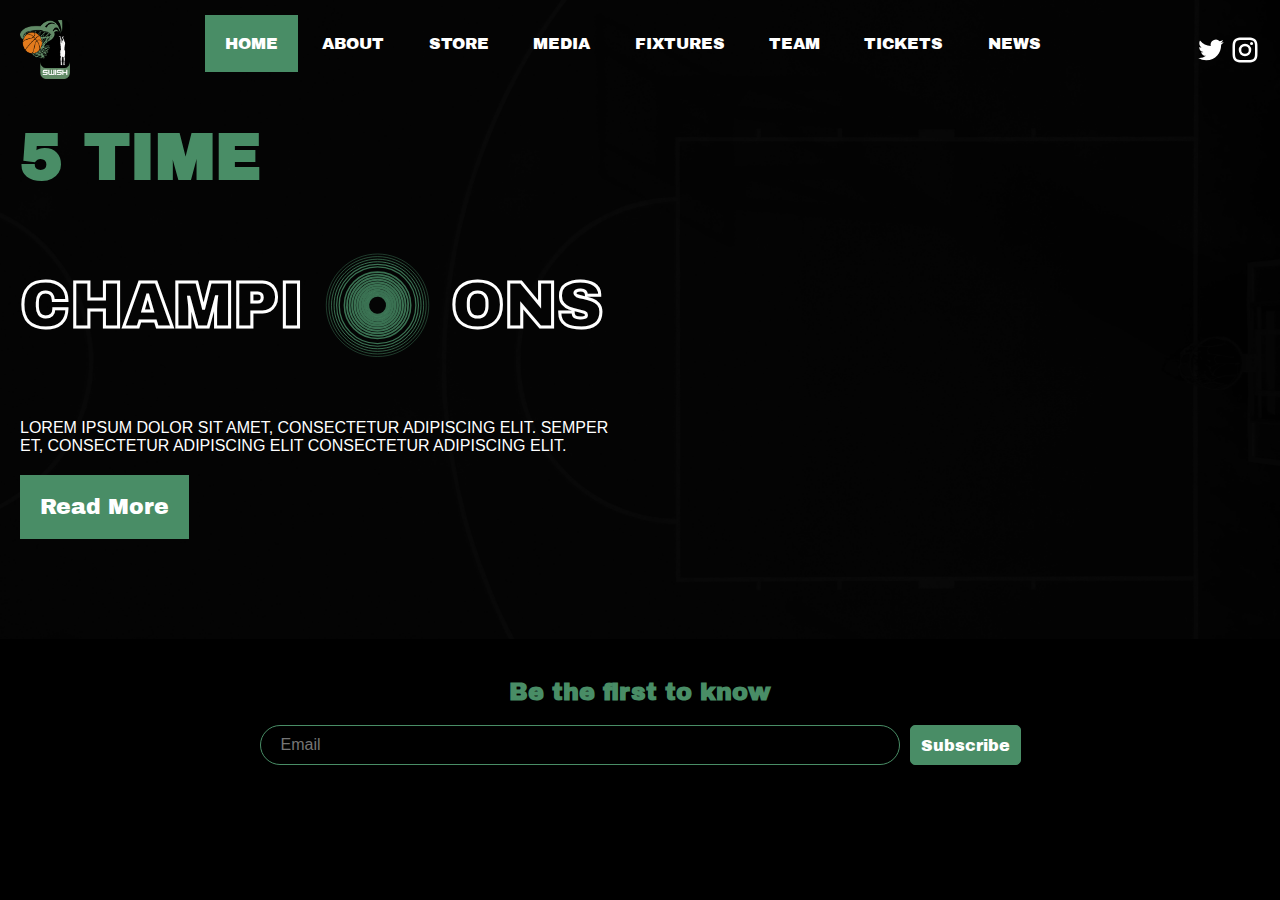
==== index.html @ a0e26535 "first commit" ====
<!DOCTYPE html>
<html lang="en">

<head>
  <meta charset="UTF-8">
  <meta http-equiv="X-UA-Compatible" content="IE=edge">
  <meta name="viewport" content="width=device-width, initial-scale=1.0">
  <title>Document</title>
  <link rel="stylesheet" href="css/main.css">
</head>

<body>

  <header>

    <!-- Start of top nav -->
    <nav>
      <div class="brand">
        <div class="logo">
          <a href="#">
            <img src="img/B5FA4883-small.png" alt="">
          </a>
        </div>
        <button class="hamburger">
          <svg xmlns="http://www.w3.org/2000/svg" viewBox="0 0 24 24" width="30">
            <g>
                <path d="M3 4h18v2H3V4zm0 7h18v2H3v-2zm0 7h18v2H3v-2z"/>
            </g>
        </svg>
        
        </button>
      </div>

      <div class="options">
        <div class="links">
          <a href="" class="current">Home</a>
          <a href="about.html" class="">About</a>
          <a href="store/index.html" class="">Store</a>
          <a href="media/index.html" class="">Media</a>
          <a href="fixtures/index.h" class="">Fixtures</a>
          <a href="" class="">Team</a>
          <a href="" class="">Tickets</a>
          <a href="news/index.html" class="">News</a>
        </div>
        <!-- End of links -->
        <div class="social">
          <a href="">
            <svg xmlns="http://www.w3.org/2000/svg" viewBox="0 0 24 24" width="30">
              <g>
                <path d="M22.162 5.656a8.384 8.384 0 0 1-2.402.658A4.196 4.196 0 0 0 21.6 4c-.82.488-1.719.83-2.656 1.015a4.182 4.182 0 0 0-7.126 3.814 11.874 11.874 0 0 1-8.62-4.37 4.168 4.168 0 0 0-.566 2.103c0 1.45.738 2.731 1.86 3.481a4.168 4.168 0 0 1-1.894-.523v.052a4.185 4.185 0 0 0 3.355 4.101 4.21 4.21 0 0 1-1.89.072A4.185 4.185 0 0 0 7.97 16.65a8.394 8.394 0 0 1-6.191 1.732 11.83 11.83 0 0 0 6.41 1.88c7.693 0 11.9-6.373 11.9-11.9 0-.18-.005-.362-.013-.54a8.496 8.496 0 0 0 2.087-2.165z"/>
              </g>
            </svg>
          </a>
          <a href="">
            <svg xmlns="http://www.w3.org/2000/svg" viewBox="0 0 24 24" width="30">
              <g>
                  <path fill-rule="nonzero" d="M12 9a3 3 0 1 0 0 6 3 3 0 0 0 0-6zm0-2a5 5 0 1 1 0 10 5 5 0 0 1 0-10zm6.5-.25a1.25 1.25 0 0 1-2.5 0 1.25 1.25 0 0 1 2.5 0zM12 4c-2.474 0-2.878.007-4.029.058-.784.037-1.31.142-1.798.332-.434.168-.747.369-1.08.703a2.89 2.89 0 0 0-.704 1.08c-.19.49-.295 1.015-.331 1.798C4.006 9.075 4 9.461 4 12c0 2.474.007 2.878.058 4.029.037.783.142 1.31.331 1.797.17.435.37.748.702 1.08.337.336.65.537 1.08.703.494.191 1.02.297 1.8.333C9.075 19.994 9.461 20 12 20c2.474 0 2.878-.007 4.029-.058.782-.037 1.309-.142 1.797-.331.433-.169.748-.37 1.08-.702.337-.337.538-.65.704-1.08.19-.493.296-1.02.332-1.8.052-1.104.058-1.49.058-4.029 0-2.474-.007-2.878-.058-4.029-.037-.782-.142-1.31-.332-1.798a2.911 2.911 0 0 0-.703-1.08 2.884 2.884 0 0 0-1.08-.704c-.49-.19-1.016-.295-1.798-.331C14.925 4.006 14.539 4 12 4zm0-2c2.717 0 3.056.01 4.122.06 1.065.05 1.79.217 2.428.465.66.254 1.216.598 1.772 1.153a4.908 4.908 0 0 1 1.153 1.772c.247.637.415 1.363.465 2.428.047 1.066.06 1.405.06 4.122 0 2.717-.01 3.056-.06 4.122-.05 1.065-.218 1.79-.465 2.428a4.883 4.883 0 0 1-1.153 1.772 4.915 4.915 0 0 1-1.772 1.153c-.637.247-1.363.415-2.428.465-1.066.047-1.405.06-4.122.06-2.717 0-3.056-.01-4.122-.06-1.065-.05-1.79-.218-2.428-.465a4.89 4.89 0 0 1-1.772-1.153 4.904 4.904 0 0 1-1.153-1.772c-.248-.637-.415-1.363-.465-2.428C2.013 15.056 2 14.717 2 12c0-2.717.01-3.056.06-4.122.05-1.066.217-1.79.465-2.428a4.88 4.88 0 0 1 1.153-1.772A4.897 4.897 0 0 1 5.45 2.525c.638-.248 1.362-.415 2.428-.465C8.944 2.013 9.283 2 12 2z"/>
              </g>
          </svg>
          </a>
        </div>
        <!-- End of social -->
      </div>

    </nav>
    <!-- ENd of top Nav -->

    <div class="flex-container">
      <div class="flex-item">
        <div class="caption">
          <h1>5 time</h1>
          <h1 class="stroked">champi
            <svg width="147" height="147" viewBox="0 0 147 147" fill="none" xmlns="http://www.w3.org/2000/svg">
              <path opacity="0.8" d="M109.784 109.509C129.798 89.495 129.798 57.0452 109.784 37.0307C89.7694 17.0163 57.3196 17.0163 37.3051 37.0307C17.2907 57.0452 17.2907 89.495 37.3051 109.509C57.3196 129.524 89.7694 129.524 109.784 109.509Z" stroke="#498D66" stroke-width="0.5" stroke-miterlimit="10"/>
              <path opacity="0.8" d="M107.958 107.684C126.965 88.6778 126.965 57.8624 107.958 38.8561C88.9521 19.8497 58.1368 19.8497 39.1304 38.8561C20.1241 57.8624 20.1241 88.6778 39.1304 107.684C58.1368 126.69 88.9521 126.69 107.958 107.684Z" stroke="#498D66" stroke-width="0.6562" stroke-miterlimit="10"/>
              <path opacity="0.8" d="M73.545 119.354C98.9966 119.354 119.629 98.7212 119.629 73.2696C119.629 47.8181 98.9966 27.1855 73.545 27.1855C48.0934 27.1855 27.4608 47.8181 27.4608 73.2696C27.4608 98.7212 48.0934 119.354 73.545 119.354Z" stroke="#498D66" stroke-width="0.8125" stroke-miterlimit="10"/>
              <path opacity="0.8" d="M73.5449 116.772C97.5708 116.772 117.048 97.2953 117.048 73.2694C117.048 49.2436 97.5708 29.7667 73.5449 29.7667C49.5191 29.7667 30.0422 49.2436 30.0422 73.2694C30.0422 97.2953 49.5191 116.772 73.5449 116.772Z" stroke="#498D66" stroke-width="0.9688" stroke-miterlimit="10"/>
              <path opacity="0.8" d="M102.48 102.206C118.46 86.2249 118.46 60.3152 102.48 44.3347C86.4993 28.3541 60.5896 28.3541 44.609 44.3346C28.6284 60.3152 28.6284 86.2249 44.609 102.206C60.5896 118.186 86.4993 118.186 102.48 102.206Z" stroke="#498D66" stroke-width="1.125" stroke-miterlimit="10"/>
              <path opacity="0.8" d="M100.655 100.38C115.627 85.4077 115.627 61.1325 100.655 46.16C85.6821 31.1875 61.4069 31.1875 46.4344 46.16C31.4619 61.1325 31.4619 85.4077 46.4344 100.38C61.4069 115.353 85.6821 115.353 100.655 100.38Z" stroke="#498D66" stroke-width="1.2812" stroke-miterlimit="10"/>
              <path opacity="0.8" d="M97.0039 96.7295C109.96 83.7732 109.96 62.7669 97.0039 49.8107C84.0476 36.8544 63.0413 36.8544 50.085 49.8107C37.1288 62.7669 37.1288 83.7732 50.085 96.7295C63.0413 109.686 84.0476 109.686 97.0039 96.7295Z" stroke="#498D66" stroke-width="1.5938" stroke-miterlimit="10"/>
              <path opacity="0.8" d="M103.756 78.151C106.447 61.4698 95.1068 45.765 78.4256 43.0732C61.7445 40.3814 46.0396 51.7221 43.3479 68.4032C40.6561 85.0844 51.9967 100.789 68.6779 103.481C85.359 106.173 101.064 94.8321 103.756 78.151Z" stroke="#498D66" stroke-width="1.75" stroke-miterlimit="10"/>
              <path opacity="0.8" d="M73.545 101.284C89.0167 101.284 101.559 88.7412 101.559 73.2694C101.559 57.7977 89.0167 45.2554 73.545 45.2554C58.0732 45.2554 45.5309 57.7977 45.5309 73.2694C45.5309 88.7412 58.0732 101.284 73.545 101.284Z" stroke="#498D66" stroke-width="1.9062" stroke-miterlimit="10"/>
              <path opacity="0.8" d="M91.5279 91.2535C101.46 81.3215 101.46 65.2186 91.5279 55.2867C81.5959 45.3547 65.493 45.3547 55.561 55.2867C45.6291 65.2186 45.6291 81.3215 55.5611 91.2535C65.493 101.185 81.5959 101.185 91.5279 91.2535Z" stroke="#498D66" stroke-width="2.0625" stroke-miterlimit="10"/>
              <path opacity="0.8" d="M89.6999 89.4256C98.6224 80.5031 98.6224 66.037 89.6999 57.1146C80.7775 48.1921 66.3113 48.1921 57.3889 57.1146C48.4665 66.037 48.4665 80.5031 57.3889 89.4256C66.3114 98.348 80.7775 98.348 89.6999 89.4256Z" stroke="#498D66" stroke-width="2.2188" stroke-miterlimit="10"/>
              <path opacity="0.8" d="M87.8747 87.6003C95.789 79.6859 95.789 66.8543 87.8747 58.9399C79.9603 51.0256 67.1287 51.0256 59.2143 58.9399C51.3 66.8542 51.3 79.6859 59.2143 87.6003C67.1287 95.5146 79.9603 95.5146 87.8747 87.6003Z" stroke="#498D66" stroke-width="2.375" stroke-miterlimit="10"/>
              <path opacity="0.8" d="M86.0493 85.7749C92.9555 78.8687 92.9555 67.6715 86.0493 60.7652C79.1431 53.859 67.9459 53.859 61.0396 60.7652C54.1334 67.6715 54.1334 78.8687 61.0396 85.7749C67.9459 92.6812 79.1431 92.6812 86.0493 85.7749Z" stroke="#498D66" stroke-width="2.5312" stroke-miterlimit="10"/>
              <path opacity="0.8" d="M88.5393 75.0378C89.5169 66.754 83.5941 59.2462 75.3104 58.2686C67.0266 57.291 59.5188 63.2138 58.5412 71.4976C57.5636 79.7813 63.4864 87.2891 71.7702 88.2667C80.0539 89.2443 87.5617 83.3215 88.5393 75.0378Z" stroke="#498D66" stroke-width="2.6875" stroke-miterlimit="10"/>
              <path opacity="0.8" d="M73.545 85.7913C80.4606 85.7913 86.0668 80.1851 86.0668 73.2695C86.0668 66.3539 80.4606 60.7477 73.545 60.7477C66.6294 60.7477 61.0232 66.3539 61.0232 73.2695C61.0232 80.1851 66.6294 85.7913 73.545 85.7913Z" stroke="#498D66" stroke-width="2.8438" stroke-miterlimit="10"/>
              <path opacity="0.8" d="M83.4614 74.0687C83.8972 68.5964 79.8144 63.8068 74.3421 63.3709C68.8697 62.935 64.0801 67.0179 63.6442 72.4902C63.2083 77.9625 67.2912 82.7521 72.7635 83.188C78.2359 83.6239 83.0255 79.5411 83.4614 74.0687Z" stroke="#498D66" stroke-width="3" stroke-miterlimit="10"/>
              </svg> ons
          </h1>
          <div class="lead">
            Lorem ipsum dolor sit amet, consectetur adipiscing elit. Semper et, consectetur adipiscing elit consectetur adipiscing elit.
          </div>

          <a href="" class="btn">Read More</a>
        </div>
      </div>
      <!-- End of flex item  -->
    </div>
    <!-- End of flex container` -->
    <!-- <img class="spiral bottom left" src="img/hero-bottom-spiral.svg" alt=""> -->
  </header>


  <section class="sub">
    <h2>Be the first to know</h2>

    <form action="">
      <input type="Email" placeholder="Email">
      <button>Subscribe</button>
    </form>
  </section>
</body>

</html>
---- css/main.css ----
@import url("https://fonts.googleapis.com/css2?family=Archivo+Black&display=swap");
* {
  margin: 0;
  padding: 0;
  font-family: Helvetica, Arial, sans-serif;
  box-sizing: border-box;
  transition-property: all;
  transition-duration: 0.1s;
  outline: none;
}

a {
  text-decoration: none;
}

nav {
  display: flex;
  font-family: "Archivo Black";
  align-content: center;
  align-items: center;
  padding: 5px 0;
  padding: 20px;
}
nav .brand .logo {
  width: 50px;
}
nav .brand .logo img {
  width: 100%;
}
nav .brand .hamburger {
  display: none;
}
nav .options {
  display: flex;
  flex-grow: 1;
}
nav .options .links {
  margin-left: auto;
}
nav .options .links a {
  font-family: "Archivo Black";
  color: white;
  font-size: 1rem;
  text-transform: uppercase;
  padding: 20px;
}
nav .options .links a.current {
  background-color: #498d66;
}
nav .options .links a:hover {
  background-color: #498d66;
}
nav .options .social {
  margin-left: auto;
}
nav .options .social svg path {
  fill: white;
}

.spiral {
  width: 10%;
  position: absolute;
}

header {
  background-image: url("../img/oleksii-s-O2kqxbix4Mw-unsplash 2.png");
  background-size: cover;
  background-color: #000000e0;
  padding-bottom: 100px;
  height: fit-content;
  overflow: hidden;
}
header .flex-container .flex-item {
  text-transform: uppercase;
  font: "Archivo Black";
}
header .flex-container .flex-item .caption h1 {
  padding: 20px;
  font-family: "Archivo Black";
  font-size: 4em;
  color: #498d66;
}
header .flex-container .flex-item .caption h1.stroked {
  -webkit-text-fill-color: #0000;
  -webkit-text-stroke-width: 1px;
  -webkit-text-stroke-color: white;
  display: flex;
  flex-direction: row;
  align-items: center;
}
header .flex-container .flex-item .caption a.btn {
  background-color: #498d66;
  color: white;
  font-size: 22px;
  padding: 20px;
  display: block;
  width: fit-content;
  width: -moz-fit-content;
  font-family: "Archivo Black";
  margin-left: 20px;
  text-transform: capitalize;
}
header .flex-container .flex-item .lead {
  padding: 20px;
  width: 50%;
  color: white;
}

body {
  background-color: black;
}

section.sub {
  padding: 20px 0;
}
section.sub h2 {
  color: #498d66;
  font-family: "Archivo Black";
  text-align: center;
  margin: 20px 0;
}
section.sub form {
  display: flex;
}
section.sub form input {
  border: 1px #498d66 solid;
  background-color: black;
  padding: 10px;
  color: white;
  font-size: 1rem;
  width: 50%;
  margin-left: auto;
  padding-left: 20px;
  border-radius: 5rem;
}
section.sub form button {
  background-color: #498d66;
  color: white;
  font-family: "Archivo Black";
  font-size: 1rem;
  padding: 10px;
  border: 1px #498d66 solid;
  border-radius: 5px;
  margin-left: 10px;
  margin-right: auto;
}

/*# sourceMappingURL=main.css.map */
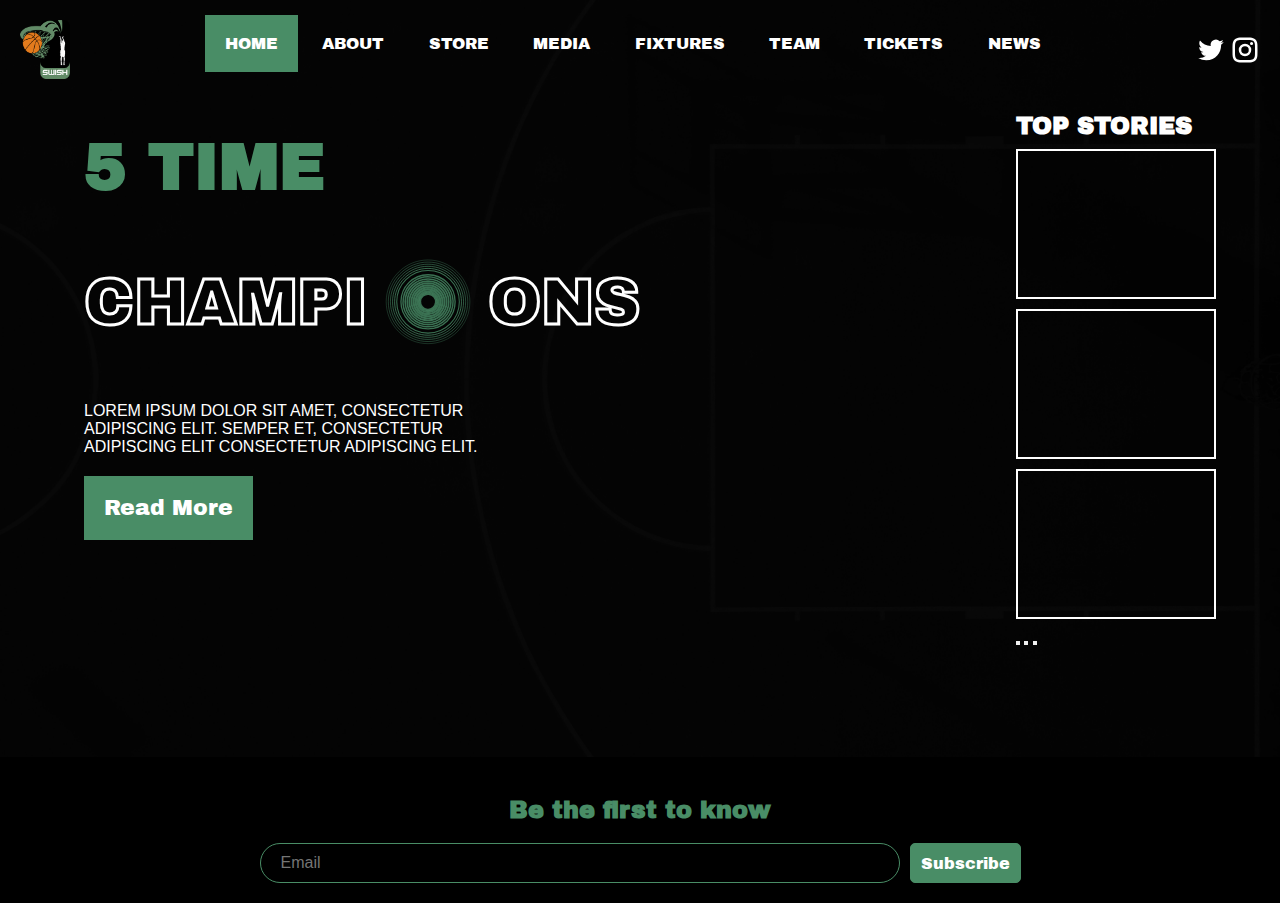
==== commit eb45e704: "Media Page" ====
--- a/index.html
+++ b/index.html
@@ -70,7 +70,7 @@
         <div class="caption">
           <h1>5 time</h1>
           <h1 class="stroked">champi
-            <svg width="147" height="147" viewBox="0 0 147 147" fill="none" xmlns="http://www.w3.org/2000/svg">
+            <svg width="" height="" viewBox="0 0 147 147" fill="none" xmlns="http://www.w3.org/2000/svg">
               <path opacity="0.8" d="M109.784 109.509C129.798 89.495 129.798 57.0452 109.784 37.0307C89.7694 17.0163 57.3196 17.0163 37.3051 37.0307C17.2907 57.0452 17.2907 89.495 37.3051 109.509C57.3196 129.524 89.7694 129.524 109.784 109.509Z" stroke="#498D66" stroke-width="0.5" stroke-miterlimit="10"/>
               <path opacity="0.8" d="M107.958 107.684C126.965 88.6778 126.965 57.8624 107.958 38.8561C88.9521 19.8497 58.1368 19.8497 39.1304 38.8561C20.1241 57.8624 20.1241 88.6778 39.1304 107.684C58.1368 126.69 88.9521 126.69 107.958 107.684Z" stroke="#498D66" stroke-width="0.6562" stroke-miterlimit="10"/>
               <path opacity="0.8" d="M73.545 119.354C98.9966 119.354 119.629 98.7212 119.629 73.2696C119.629 47.8181 98.9966 27.1855 73.545 27.1855C48.0934 27.1855 27.4608 47.8181 27.4608 73.2696C27.4608 98.7212 48.0934 119.354 73.545 119.354Z" stroke="#498D66" stroke-width="0.8125" stroke-miterlimit="10"/>
@@ -96,6 +96,24 @@
           <a href="" class="btn">Read More</a>
         </div>
       </div>
+
+      <div class="flex-item">
+        <h2>Top Stories</h2>
+        <div class="carousel">
+          <div class="slide">
+            <div class="box"></div>
+            <div class="box"></div>
+            <div class="box"></div>
+          </div>
+          <!-- End of Slide -->
+          <div class="controlls">
+            <button></button>
+            <button></button>
+            <button></button>
+          </div>
+          <!-- End of Controlls -->
+        </div>
+      </div>
       <!-- End of flex item  -->
     </div>
     <!-- End of flex container` -->
--- a/css/main.css
+++ b/css/main.css
@@ -70,6 +70,10 @@
   height: fit-content;
   overflow: hidden;
 }
+header .flex-container {
+  display: flex;
+  padding: 10px 5%;
+}
 header .flex-container .flex-item {
   text-transform: uppercase;
   font: "Archivo Black";
@@ -88,6 +92,9 @@
   flex-direction: row;
   align-items: center;
 }
+header .flex-container .flex-item .caption h1 svg {
+  width: 120px;
+}
 header .flex-container .flex-item .caption a.btn {
   background-color: #498d66;
   color: white;
@@ -104,6 +111,16 @@
   padding: 20px;
   width: 50%;
   color: white;
+}
+header .flex-container .flex-item h2 {
+  color: white;
+  font-family: "Archivo Black";
+}
+header .flex-container .flex-item .carousel .slide .box {
+  width: 200px;
+  height: 150px;
+  border: 2px white solid;
+  margin: 10px 0;
 }
 
 body {
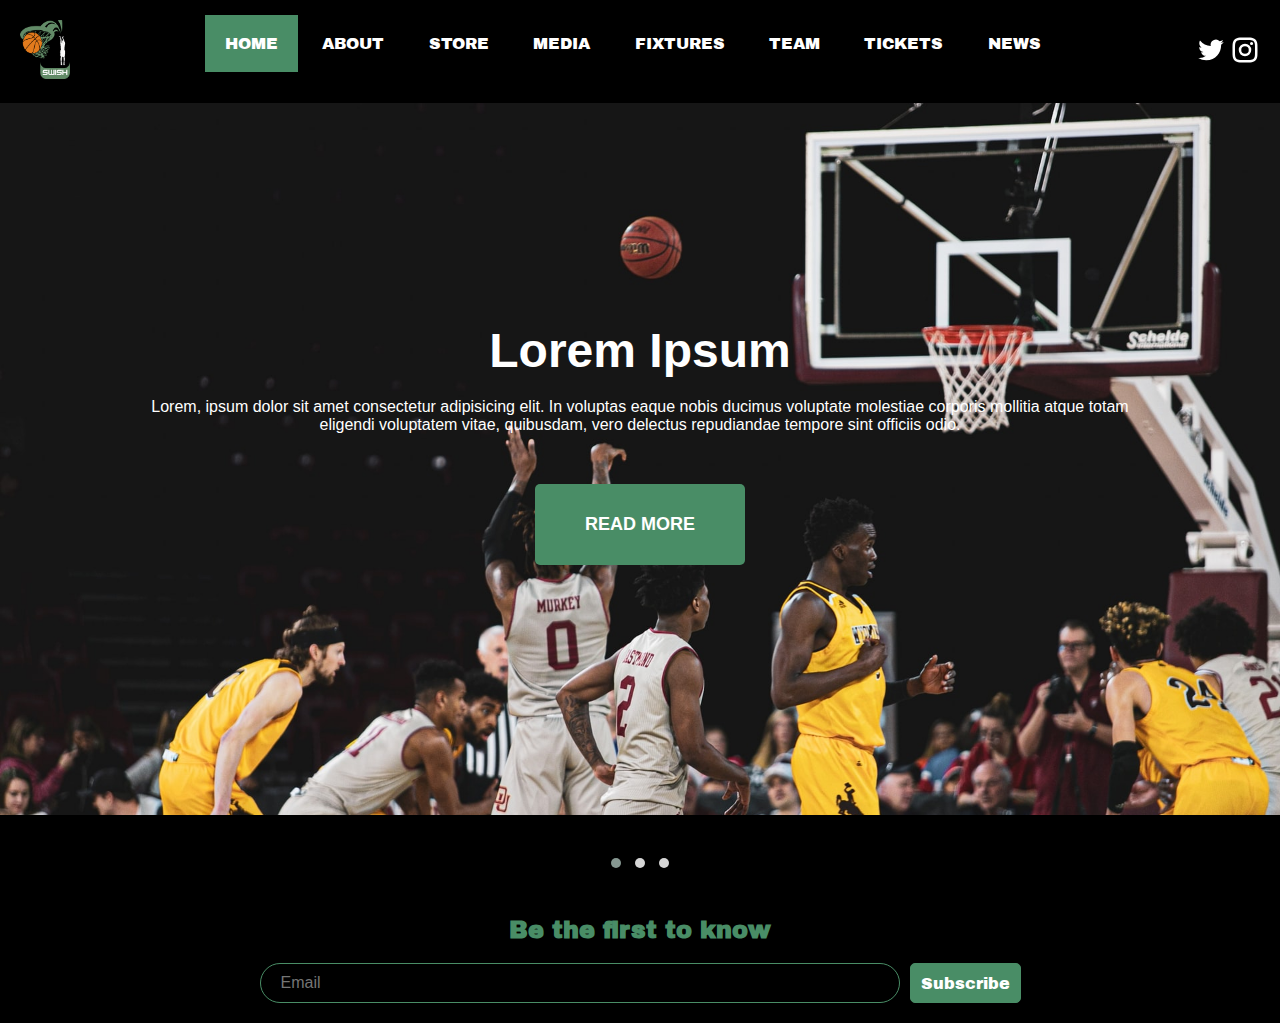
==== commit 6f101c6a: "hmmn" ====
--- a/index.html
+++ b/index.html
@@ -6,6 +6,8 @@
   <meta http-equiv="X-UA-Compatible" content="IE=edge">
   <meta name="viewport" content="width=device-width, initial-scale=1.0">
   <title>Document</title>
+  <link rel="stylesheet" href="plugins/owl carousel/dist/assets/owl.carousel.css">
+  <link rel="stylesheet" href="plugins/owl carousel/dist/assets/owl.theme.default.css">
   <link rel="stylesheet" href="css/main.css">
 </head>
 
@@ -37,9 +39,9 @@
           <a href="about.html" class="">About</a>
           <a href="store/index.html" class="">Store</a>
           <a href="media/index.html" class="">Media</a>
-          <a href="fixtures/index.h" class="">Fixtures</a>
-          <a href="" class="">Team</a>
-          <a href="" class="">Tickets</a>
+          <a href="fixtures/index.html" class="">Fixtures</a>
+          <a href="teams/index.html" class="">Team</a>
+          <a href="tickets/index.html" class="">Tickets</a>
           <a href="news/index.html" class="">News</a>
         </div>
         <!-- End of links -->
@@ -65,60 +67,37 @@
     </nav>
     <!-- ENd of top Nav -->
 
-    <div class="flex-container">
-      <div class="flex-item">
-        <div class="caption">
-          <h1>5 time</h1>
-          <h1 class="stroked">champi
-            <svg width="" height="" viewBox="0 0 147 147" fill="none" xmlns="http://www.w3.org/2000/svg">
-              <path opacity="0.8" d="M109.784 109.509C129.798 89.495 129.798 57.0452 109.784 37.0307C89.7694 17.0163 57.3196 17.0163 37.3051 37.0307C17.2907 57.0452 17.2907 89.495 37.3051 109.509C57.3196 129.524 89.7694 129.524 109.784 109.509Z" stroke="#498D66" stroke-width="0.5" stroke-miterlimit="10"/>
-              <path opacity="0.8" d="M107.958 107.684C126.965 88.6778 126.965 57.8624 107.958 38.8561C88.9521 19.8497 58.1368 19.8497 39.1304 38.8561C20.1241 57.8624 20.1241 88.6778 39.1304 107.684C58.1368 126.69 88.9521 126.69 107.958 107.684Z" stroke="#498D66" stroke-width="0.6562" stroke-miterlimit="10"/>
-              <path opacity="0.8" d="M73.545 119.354C98.9966 119.354 119.629 98.7212 119.629 73.2696C119.629 47.8181 98.9966 27.1855 73.545 27.1855C48.0934 27.1855 27.4608 47.8181 27.4608 73.2696C27.4608 98.7212 48.0934 119.354 73.545 119.354Z" stroke="#498D66" stroke-width="0.8125" stroke-miterlimit="10"/>
-              <path opacity="0.8" d="M73.5449 116.772C97.5708 116.772 117.048 97.2953 117.048 73.2694C117.048 49.2436 97.5708 29.7667 73.5449 29.7667C49.5191 29.7667 30.0422 49.2436 30.0422 73.2694C30.0422 97.2953 49.5191 116.772 73.5449 116.772Z" stroke="#498D66" stroke-width="0.9688" stroke-miterlimit="10"/>
-              <path opacity="0.8" d="M102.48 102.206C118.46 86.2249 118.46 60.3152 102.48 44.3347C86.4993 28.3541 60.5896 28.3541 44.609 44.3346C28.6284 60.3152 28.6284 86.2249 44.609 102.206C60.5896 118.186 86.4993 118.186 102.48 102.206Z" stroke="#498D66" stroke-width="1.125" stroke-miterlimit="10"/>
-              <path opacity="0.8" d="M100.655 100.38C115.627 85.4077 115.627 61.1325 100.655 46.16C85.6821 31.1875 61.4069 31.1875 46.4344 46.16C31.4619 61.1325 31.4619 85.4077 46.4344 100.38C61.4069 115.353 85.6821 115.353 100.655 100.38Z" stroke="#498D66" stroke-width="1.2812" stroke-miterlimit="10"/>
-              <path opacity="0.8" d="M97.0039 96.7295C109.96 83.7732 109.96 62.7669 97.0039 49.8107C84.0476 36.8544 63.0413 36.8544 50.085 49.8107C37.1288 62.7669 37.1288 83.7732 50.085 96.7295C63.0413 109.686 84.0476 109.686 97.0039 96.7295Z" stroke="#498D66" stroke-width="1.5938" stroke-miterlimit="10"/>
-              <path opacity="0.8" d="M103.756 78.151C106.447 61.4698 95.1068 45.765 78.4256 43.0732C61.7445 40.3814 46.0396 51.7221 43.3479 68.4032C40.6561 85.0844 51.9967 100.789 68.6779 103.481C85.359 106.173 101.064 94.8321 103.756 78.151Z" stroke="#498D66" stroke-width="1.75" stroke-miterlimit="10"/>
-              <path opacity="0.8" d="M73.545 101.284C89.0167 101.284 101.559 88.7412 101.559 73.2694C101.559 57.7977 89.0167 45.2554 73.545 45.2554C58.0732 45.2554 45.5309 57.7977 45.5309 73.2694C45.5309 88.7412 58.0732 101.284 73.545 101.284Z" stroke="#498D66" stroke-width="1.9062" stroke-miterlimit="10"/>
-              <path opacity="0.8" d="M91.5279 91.2535C101.46 81.3215 101.46 65.2186 91.5279 55.2867C81.5959 45.3547 65.493 45.3547 55.561 55.2867C45.6291 65.2186 45.6291 81.3215 55.5611 91.2535C65.493 101.185 81.5959 101.185 91.5279 91.2535Z" stroke="#498D66" stroke-width="2.0625" stroke-miterlimit="10"/>
-              <path opacity="0.8" d="M89.6999 89.4256C98.6224 80.5031 98.6224 66.037 89.6999 57.1146C80.7775 48.1921 66.3113 48.1921 57.3889 57.1146C48.4665 66.037 48.4665 80.5031 57.3889 89.4256C66.3114 98.348 80.7775 98.348 89.6999 89.4256Z" stroke="#498D66" stroke-width="2.2188" stroke-miterlimit="10"/>
-              <path opacity="0.8" d="M87.8747 87.6003C95.789 79.6859 95.789 66.8543 87.8747 58.9399C79.9603 51.0256 67.1287 51.0256 59.2143 58.9399C51.3 66.8542 51.3 79.6859 59.2143 87.6003C67.1287 95.5146 79.9603 95.5146 87.8747 87.6003Z" stroke="#498D66" stroke-width="2.375" stroke-miterlimit="10"/>
-              <path opacity="0.8" d="M86.0493 85.7749C92.9555 78.8687 92.9555 67.6715 86.0493 60.7652C79.1431 53.859 67.9459 53.859 61.0396 60.7652C54.1334 67.6715 54.1334 78.8687 61.0396 85.7749C67.9459 92.6812 79.1431 92.6812 86.0493 85.7749Z" stroke="#498D66" stroke-width="2.5312" stroke-miterlimit="10"/>
-              <path opacity="0.8" d="M88.5393 75.0378C89.5169 66.754 83.5941 59.2462 75.3104 58.2686C67.0266 57.291 59.5188 63.2138 58.5412 71.4976C57.5636 79.7813 63.4864 87.2891 71.7702 88.2667C80.0539 89.2443 87.5617 83.3215 88.5393 75.0378Z" stroke="#498D66" stroke-width="2.6875" stroke-miterlimit="10"/>
-              <path opacity="0.8" d="M73.545 85.7913C80.4606 85.7913 86.0668 80.1851 86.0668 73.2695C86.0668 66.3539 80.4606 60.7477 73.545 60.7477C66.6294 60.7477 61.0232 66.3539 61.0232 73.2695C61.0232 80.1851 66.6294 85.7913 73.545 85.7913Z" stroke="#498D66" stroke-width="2.8438" stroke-miterlimit="10"/>
-              <path opacity="0.8" d="M83.4614 74.0687C83.8972 68.5964 79.8144 63.8068 74.3421 63.3709C68.8697 62.935 64.0801 67.0179 63.6442 72.4902C63.2083 77.9625 67.2912 82.7521 72.7635 83.188C78.2359 83.6239 83.0255 79.5411 83.4614 74.0687Z" stroke="#498D66" stroke-width="3" stroke-miterlimit="10"/>
-              </svg> ons
-          </h1>
-          <div class="lead">
-            Lorem ipsum dolor sit amet, consectetur adipiscing elit. Semper et, consectetur adipiscing elit consectetur adipiscing elit.
+    <section class="hero">
+      <div class="owl-carousel owl-theme">
+        <div class="slide slide-1">
+          <div class="slide-content">
+            <h1>Lorem Ipsum</h1>
+            <p>Lorem, ipsum dolor sit amet consectetur adipisicing elit. In voluptas eaque nobis ducimus voluptate molestiae corporis mollitia atque totam eligendi voluptatem vitae, quibusdam, vero delectus repudiandae tempore sint officiis odio.</p>
+            <button>Read More</button>
           </div>
-
-          <a href="" class="btn">Read More</a>
+        </div>
+        <div class="slide slide-2">
+          <div class="slide-content">
+            <h1>Lorem Ipsum</h1>
+            <p>Lorem, ipsum dolor sit amet consectetur adipisicing elit. In voluptas eaque nobis ducimus voluptate molestiae corporis mollitia atque totam eligendi voluptatem vitae, quibusdam, vero delectus repudiandae tempore sint officiis odio.</p>
+            <button>Read More</button>
+          </div>
+        </div>
+        <div class="slide slide-3">
+          <div class="slide-content">
+            <h1>Lorem Ipsum</h1>
+            <p>Lorem, ipsum dolor sit amet consectetur adipisicing elit. In voluptas eaque nobis ducimus voluptate molestiae corporis mollitia atque totam eligendi voluptatem vitae, quibusdam, vero delectus repudiandae tempore sint officiis odio.</p>
+            <button>Read More</button>
+          </div>
         </div>
       </div>
+      <!-- End of carousel -->
+    </section>
 
-      <div class="flex-item">
-        <h2>Top Stories</h2>
-        <div class="carousel">
-          <div class="slide">
-            <div class="box"></div>
-            <div class="box"></div>
-            <div class="box"></div>
-          </div>
-          <!-- End of Slide -->
-          <div class="controlls">
-            <button></button>
-            <button></button>
-            <button></button>
-          </div>
-          <!-- End of Controlls -->
-        </div>
-      </div>
-      <!-- End of flex item  -->
-    </div>
-    <!-- End of flex container` -->
-    <!-- <img class="spiral bottom left" src="img/hero-bottom-spiral.svg" alt=""> -->
   </header>
+
+
+
 
 
   <section class="sub">
@@ -129,6 +108,9 @@
       <button>Subscribe</button>
     </form>
   </section>
+  <script src="./js/jquery.js"></script>
+  <script src="plugins/owl carousel/dist/owl.carousel.js"></script>
+  <script src="./js/index.js"></script>
 </body>
 
 </html>--- a/css/main.css
+++ b/css/main.css
@@ -14,12 +14,26 @@
 }
 
 nav {
+  position: sticky;
+  top: 0;
+  left: 0;
   display: flex;
   font-family: "Archivo Black";
   align-content: center;
   align-items: center;
   padding: 5px 0;
   padding: 20px;
+}
+@media screen and (max-width: 800px) {
+  nav {
+    display: block;
+  }
+}
+@media screen and (max-width: 800px) {
+  nav .brand {
+    display: flex;
+    align-items: center;
+  }
 }
 nav .brand .logo {
   width: 50px;
@@ -30,9 +44,26 @@
 nav .brand .hamburger {
   display: none;
 }
+@media screen and (max-width: 800px) {
+  nav .brand .hamburger {
+    display: inherit;
+    margin-left: auto;
+    background-color: #0000;
+    border: none;
+  }
+  nav .brand .hamburger svg path {
+    fill: white;
+  }
+}
 nav .options {
   display: flex;
   flex-grow: 1;
+}
+@media screen and (max-width: 800px) {
+  nav .options {
+    display: none;
+    margin-top: 20px;
+  }
 }
 nav .options .links {
   margin-left: auto;
@@ -43,6 +74,11 @@
   font-size: 1rem;
   text-transform: uppercase;
   padding: 20px;
+}
+@media screen and (max-width: 800px) {
+  nav .options .links a {
+    display: block;
+  }
 }
 nav .options .links a.current {
   background-color: #498d66;
@@ -63,68 +99,56 @@
 }
 
 header {
-  background-image: url("../img/oleksii-s-O2kqxbix4Mw-unsplash 2.png");
   background-size: cover;
   background-color: #000000e0;
-  padding-bottom: 100px;
+  padding-bottom: 0px;
   height: fit-content;
   overflow: hidden;
 }
-header .flex-container {
-  display: flex;
-  padding: 10px 5%;
-}
-header .flex-container .flex-item {
-  text-transform: uppercase;
-  font: "Archivo Black";
-}
-header .flex-container .flex-item .caption h1 {
-  padding: 20px;
-  font-family: "Archivo Black";
-  font-size: 4em;
-  color: #498d66;
-}
-header .flex-container .flex-item .caption h1.stroked {
-  -webkit-text-fill-color: #0000;
-  -webkit-text-stroke-width: 1px;
-  -webkit-text-stroke-color: white;
-  display: flex;
-  flex-direction: row;
-  align-items: center;
-}
-header .flex-container .flex-item .caption h1 svg {
-  width: 120px;
-}
-header .flex-container .flex-item .caption a.btn {
-  background-color: #498d66;
-  color: white;
-  font-size: 22px;
-  padding: 20px;
-  display: block;
-  width: fit-content;
-  width: -moz-fit-content;
-  font-family: "Archivo Black";
-  margin-left: 20px;
-  text-transform: capitalize;
-}
-header .flex-container .flex-item .lead {
-  padding: 20px;
-  width: 50%;
+header section.hero .owl-carousel .slide {
+  width: 100vw;
+  padding: 200px 10%;
+  text-align: center;
   color: white;
 }
-header .flex-container .flex-item h2 {
+header section.hero .owl-carousel .slide h1 {
+  font-size: 3rem;
+  margin: 20px 0;
+}
+header section.hero .owl-carousel .slide p {
+  font-size: 1rem;
+}
+header section.hero .owl-carousel .slide.slide-1 {
+  background-image: url("../img/news/logan-weaver-xtPs2_MlPYc-unsplash.jpg");
+  background-size: 100%;
+}
+header section.hero .owl-carousel .slide.slide-2 {
+  background-image: url("../img/news/markus-spiske-BfphcCvhl6E-unsplash.jpg");
+  background-size: 100%;
+}
+header section.hero .owl-carousel .slide.slide-3 {
+  background-image: url("../img/news/ramiro-pianarosa-8hW2ZB4OHZ0-unsplash.jpg");
+  background-size: 100%;
+}
+header section.hero .owl-carousel .slide button,
+header section.hero .owl-carousel .slide .button {
+  background-color: #498d66;
+  border: none;
+  font-size: 18px;
   color: white;
-  font-family: "Archivo Black";
-}
-header .flex-container .flex-item .carousel .slide .box {
-  width: 200px;
-  height: 150px;
-  border: 2px white solid;
-  margin: 10px 0;
+  padding: 30px 50px;
+  border-radius: 5px;
+  text-transform: uppercase;
+  margin: 50px 0;
+  font-weight: 600;
 }
 
 body {
   background-color: black;
+}
+
+section.hero img {
+  width: 100%;
 }
 
 section.sub {
